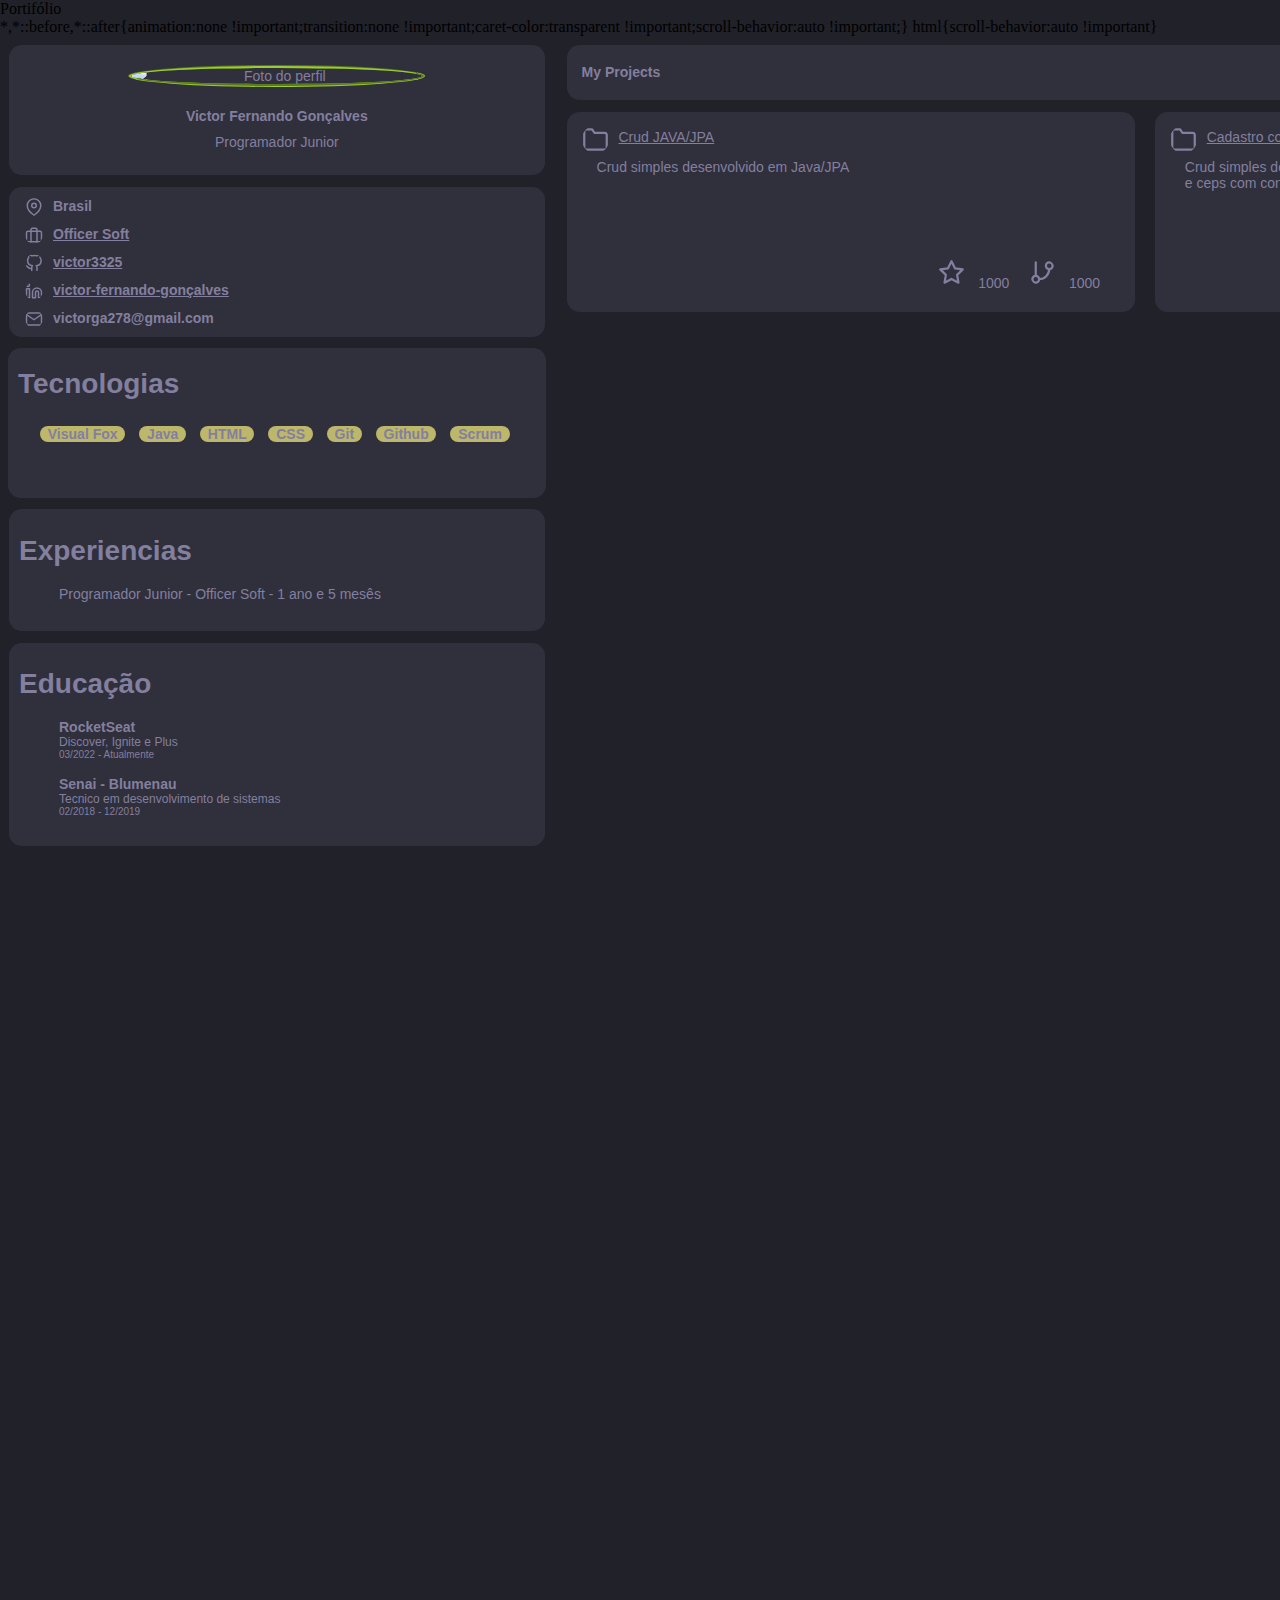
==== Portifolio/index.html @ 975ed20e "Iniciado o primeiro desafio RocketSeat-Portifólio" ====
<!DOCTYPE html>
<html lang="en">
<head>
    <meta charset="UTF-8">
    <meta http-equiv="X-UA-Compatible" content="IE=edge">
    <meta name="viewport" content="width=device-width, initial-scale=1.0">
    <link rel="stylesheet" type="text/css" href="stylesheet.css" media="screen" />
    <script src="html2canvas.js"></script>
    <title>Portifólio</title>
</head>
<body>
    <header class="cabecalho"></header>
    <section class="conteudo">
        <table class="conteudo1">
            <tr>
                <td>
                    <div class="perfil">
                        <img src="https://avatars.githubusercontent.com/u/48810770?s=400&u=113f93f3153cb8ad44223c6747013796f779f025&v=4" alt="Foto do perfil">
                        <br>
                        <span><b>Victor Fernando Gonçalves</b></span>
                        <span>Programador Junior</span>
                    </div>
                </td>
            </tr>
            <tr>
                <td>
                    <table class="info">
                        <tr>
                            <th rowspan="1">
                                <div class="imginfo">
                                    <img src="assets/map-pin.svg" alt="Localizacao">
                                    <span>Brasil</span>
                                </div>
                            </th>
                        </tr>
                        <tr>
                            <th rowspan="1">
                                <div class="imginfo">
                                    <img src="assets/briefcase.svg" alt="Trabalho">
                                    <a target="_blank" href="https://www.officersoft.com.br/Brasil">Officer Soft</a>
                                </div>
                            </th>
                        </tr>
                        <tr>
                            <th rowspan="1">
                                <div class="imginfo">
                                    <img src="assets/github.svg" alt="Git">
                                    <a target="_blank" href="https://github.com/victor3325">victor3325</a>
                                </div>
                            </th>
                        </tr>
                        <tr>
                            <th rowspan="1">
                                <div class="imginfo">
                                    <img src="assets/linkedin.svg" alt="Linkedin">
                                    <a target="_blank" href="https://www.linkedin.com/in/victor-fernando-gon%C3%A7alves-220b46178/">victor-fernando-gon&ccedil;alves</a>
                                </div>
                            </th>
                        </tr>
                        <tr>
                            <th rowspan="1">
                                <div class="imginfo">
                                    <img src="assets/mail.svg" alt="E-mail">
                                    <span>victorga278@gmail.com</span>
                                </div>
                            </th>
                        </tr>
                    </table>
                </td>
            </tr>
            <tr>
                <td class="tecnologias">                    
                    <div>
                        <H1>Tecnologias</H1>
                    </div>
                    <div class="tagstecnologia">
                        <b>                            
                            <p>&nbsp;&nbsp;Visual Fox&nbsp;&nbsp;</p>
                            <p>&nbsp;&nbsp;Java&nbsp;&nbsp;</p>
                            <p>&nbsp;&nbsp;HTML&nbsp;&nbsp;</p>
                            <p>&nbsp;&nbsp;CSS&nbsp;&nbsp;</p>
                            <p>&nbsp;&nbsp;Git&nbsp;&nbsp;</p>
                            <p>&nbsp;&nbsp;Github&nbsp;&nbsp;</p>
                            <p>&nbsp;&nbsp;Scrum&nbsp;&nbsp;</p>
                        </b>                        
                    </div>
                </td>
            </tr>
            <tr>
                <td class="experiencias">
                    <div>
                        <H1>Experiencias</H1>
                        <ul>
                            <li>Programador Junior - Officer Soft - 1 ano e 5 mes&ecirc;s</li>                                        
                        </ul>                            
                    </div>
                </td>
            </tr>
            <tr>
                <td>
                    <div class="educacao">
                        <H1>Educa&ccedil;&atilde;o</H1>
                        <ul>
                            <li><b>RocketSeat</b>
                                <span style="font-size: 12px;">Discover, Ignite e Plus</span>                    
                                <span style="font-size: 10px;">03/2022 - Atualmente</span> 
                            </li>                           
                            <br>      
                            <li><b>Senai - Blumenau</b>
                                <span style="font-size: 12px;">Tecnico em desenvolvimento de sistemas</span>                            
                                <span style="font-size: 10px;">02/2018 - 12/2019</span>       
                            </li>                                          
                        </ul>                            
                    </div>
                </td>
            </tr>
        </table>
        <table class="conteudo2">
            <tr>
                <td>
                    <div class="myprojects">
                        <p class="texto1"><b>My Projects</b></p>
                        <p class="texto2">&nbsp;Veja todos&nbsp;</p>
                    </div>
                </td>
            </tr>
            <tr>
                <td>
                    <div class="projetos">
                        <div class="projeto1">
                            <div class="topoprojeto">
                                <img src="assets/folder.svg" alt="">
                                <a href="https://github.com/victor3325/CrudJavaJpa"><p>Crud JAVA/JPA</p></a>                            
                                <p>Crud simples desenvolvido em Java/JPA</p>                            
                            </div>
                            <div class="icones">
                                <div>
                                    <p class="contritex">1000</p>
                                </div> 
                                <div>
                                    <img class="contriimg" src="assets/git-branch.svg" alt="Contribuições">
                                </div>                                                                                       
                                <div>
                                    <p class="favtex">1000</p>
                                </div>
                                <div>
                                    <img class="favimg" src="assets/star.svg" alt="Favoritos">
                                </div> 
                            </div>         
                        </div>
                    
                        <div class="projeto2">
                            <div class="topoprojeto">
                                <img src="assets/folder.svg" alt="">
                                <a href="https://github.com/victor3325/CadastroCripto"><p>Cadastro com criptografia de senhas</p></a>                            
                                <p>Crud simples desenvolvido em Java/JPA com criptografia de senha com hash e MD5, e ceps com consulta ao webservice de CEP's VIACEP.
                                    Bugs a serem resolvidos.
                                </p>                            
                            </div>
                            <div class="icones">
                                <div>
                                    <p class="contritex">1000</p>
                                </div> 
                                <div>
                                    <img class="contriimg" src="assets/git-branch.svg" alt="Contribuições">
                                </div>                                                                                       
                                <div>
                                    <p class="favtex">1000</p>
                                </div>
                                <div>
                                    <img class="favimg" src="assets/star.svg" alt="Favoritos">
                                </div> 
                            </div>
                        </div>
                    </div>
                </td>
            </tr>
        </table>
    </section>
    <footer class="rodape"></footer>
</body>
</html>
---- Portifolio/stylesheet.css ----
*{
    box-sizing: border-box;
    display: block;
    border-radius: 1vmax;
}

body{ 
    width: 1920px;
    height: 1767px;
    display: block;
    background-color: #21212a;
    font-size: 14px;
}

.conteudo{
    font-family: Verdana, Geneva, Tahoma, sans-serif;
    color: #837f9e;
}

.conteudo1 {
    width: 28%;    
    float: left;       
}

.perfil{
    text-align: center;
    border-radius: 1vmax;
    background-color: #302f3c;
    padding: 20px;
}

.perfil span{
    padding: 5px;
}

.perfil img{ 
    margin-left: 20%;
    width: 60%;
    border-radius: 100%;
    border: 3px groove yellowgreen;   
}

.info{
    width: 100%;
    text-align: left;    
    background-color: #302f3c;
    padding: 5px 5px;
    margin-top: 10px;   
}

.imginfo{
    padding: 5px 10px;
}

.imginfo span{
    color: #837f9e; 
}

.imginfo a{
    color: #837f9e; 
}

.imginfo img{
    width: 18px;  
    float: left;  
    margin-right: 10px;
}

.tecnologias{
    width: 100%;
    height: 150px;
    background-color: #302f3c;
    text-align: left; 
    border-radius: 1vmax;
    margin-top: 10px; 
    padding-left: 10px;
}

.tagstecnologia{
    padding: 0 15px;
}

.tagstecnologia p{
    border-radius: 1vmax;
    background-color: darkkhaki;
    float: left;
    margin: 7px;
}

.experiencias{
    margin-top: 10px;
}

.experiencias div{
    width: 100%;
    background-color: #302f3c;
    border-radius: 1vmax;
    padding-top: 7px;
    padding-bottom: 15px; 
    padding-left: 10px;
}

.educacao{
    margin-top: 10px;
    width: 100%;
    background-color: #302f3c;
    border-radius: 1vmax;
    padding-top: 7px;
    padding-bottom: 15px; 
    padding-left: 10px;
    text-align: left;
}

.conteudo2 {
    width: 60.5%;    
    float: left;  
    margin-left: 20px; 
}

.myprojects{
    background-color: #302f3c;
    width: 100%;
    height: 55px;
    padding: 5px 15px;
}

.texto1{
    width: 81%;
    font-size: 14px;
    float: left;
}

.texto2{
    font-size: 11px;
    float: right;
    width: 6%;
    padding-top: 5px;
}

.projetos{
    width: 100%;
    height: 200px;
    margin-top: 10px;
}

.projetos img{
    width: 5%;
    float: left;
    margin-right: 10px;
    margin-top: -3px;
}

.projetos a{
    color: #837f9e;
    width: 90%;
    margin-top: 12px;
}

.projetos p{
    margin-left: 15px;
    width: 100%;
    margin-top: 10px;
}

.projeto1{
    background-color: #302f3c;
    width: 49%;
    height: 100%;
    padding: 5px 15px;
    float: left;
}

.projeto1 .contriimg{
    width: 5%;    
    float: right;
    margin-left: 0;
}

.projeto1 .contritex{
    margin-left: 0;
    padding: 3px;
    width: 10%;
    float: right;
}

.projeto1 .favimg{
    width: 5%;
    float: right;
    margin-left: 0;
}

.projeto1 .favtex{
    padding: 3px;
    width: 10%;
    float: right;
    margin-left: 0;
}

.projeto2{
    background-color: #302f3c;
    width: 49%;
    height: 100%;
    padding: 5px 15px;
    float: left;
    margin-left: 20px;
}

.projeto2 .contriimg{    
    width: 5%;
    float: right;
    margin-left: 0;
}

.projeto2 .contritex{
    padding: 3px;
    width: 10%;
    float: right;
    margin-left: 0;
}

.projeto2 .favimg{
    width: 5%;
    float: right;
    margin-left: 0;
}

.projeto2 .favtex{
    padding: 3px;
    width: 10%;
    float: right;
    margin-left: 0;
}

.icones{
    height: 30%;
}

.topoprojeto{
    height: 70%;
}
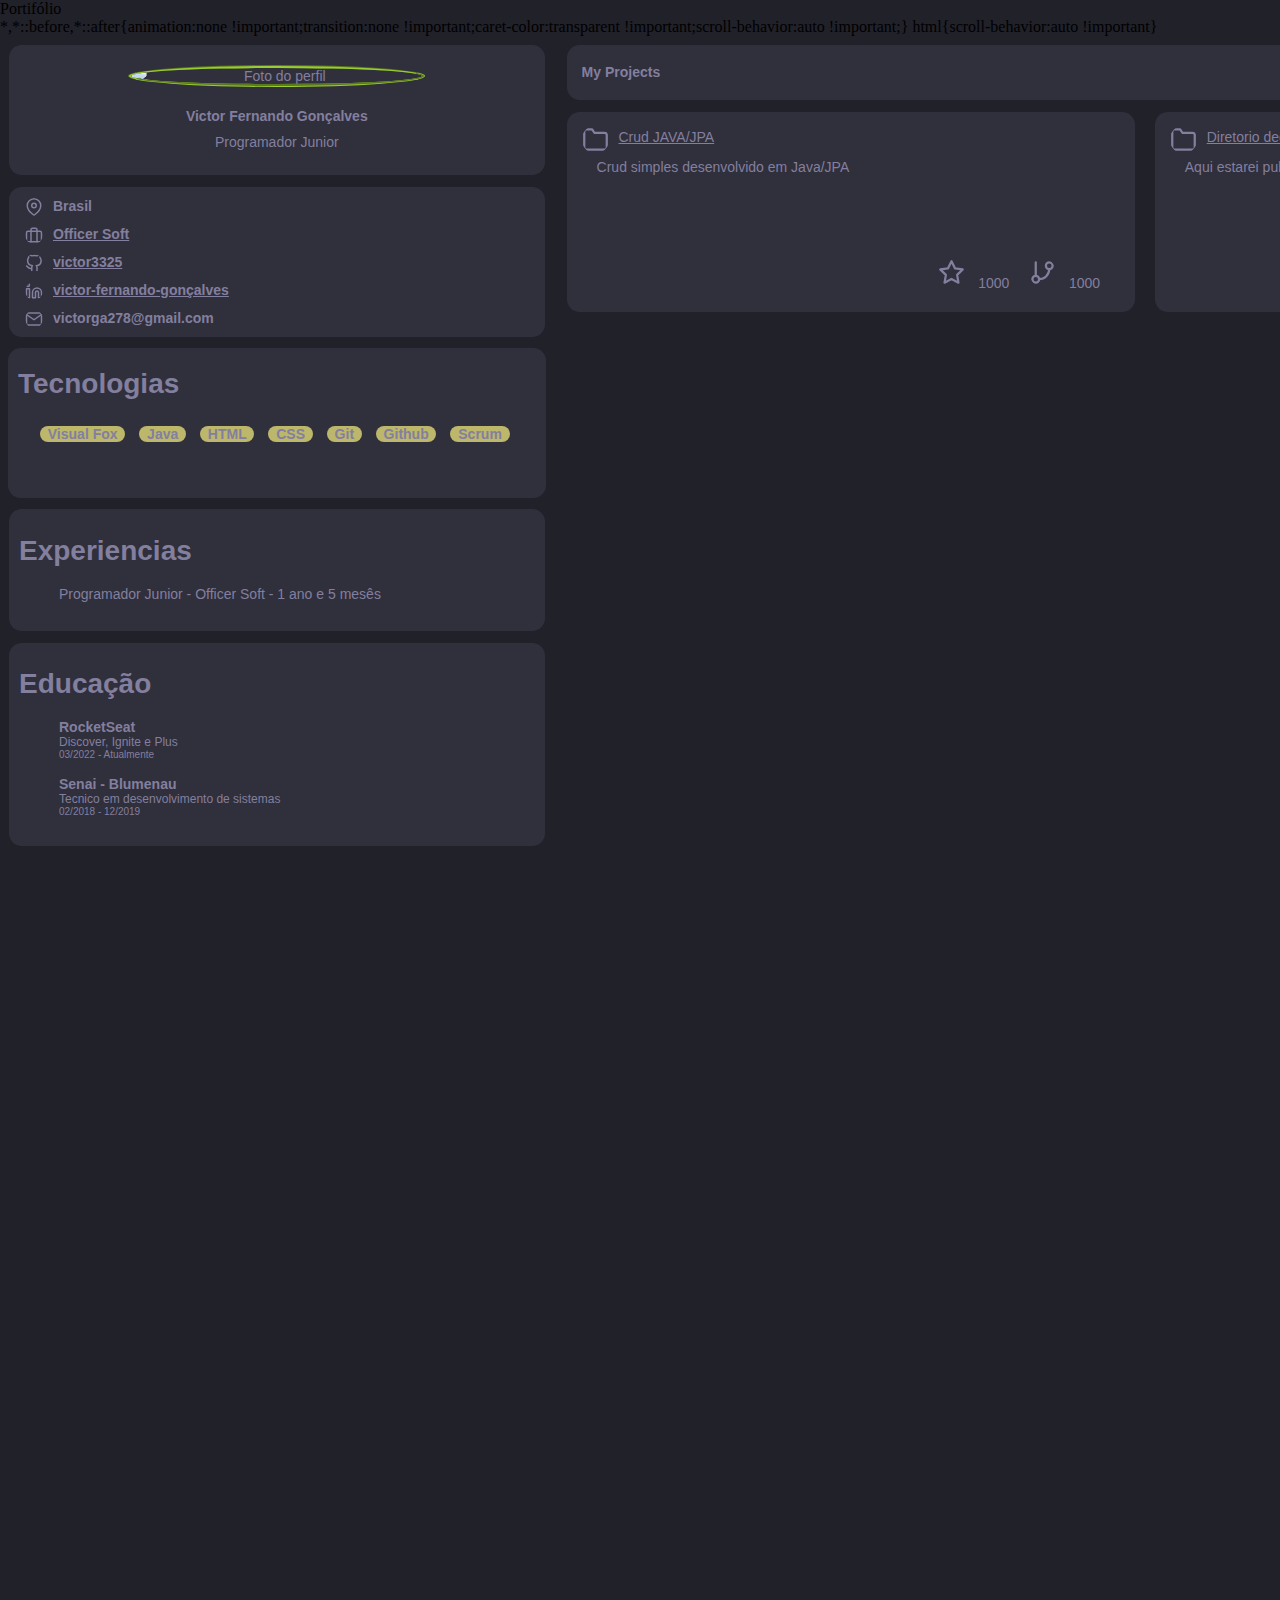
==== commit bc2d22ec: "Alterado o campo de projeto2, incluido o link do diretorio de desafios do rocketseat" ====
--- a/Portifolio/index.html
+++ b/Portifolio/index.html
@@ -152,10 +152,8 @@
                         <div class="projeto2">
                             <div class="topoprojeto">
                                 <img src="assets/folder.svg" alt="">
-                                <a href="https://github.com/victor3325/CadastroCripto"><p>Cadastro com criptografia de senhas</p></a>                            
-                                <p>Crud simples desenvolvido em Java/JPA com criptografia de senha com hash e MD5, e ceps com consulta ao webservice de CEP's VIACEP.
-                                    Bugs a serem resolvidos.
-                                </p>                            
+                                <a href="https://github.com/MPRocketseat/Desafios"><p>Diretorio dedicado aos desafios da RocketSeat</p></a>                            
+                                <p>Aqui estarei publicando os desafios impostos pela RocketSeat no decorrer do curso.</p>                            
                             </div>
                             <div class="icones">
                                 <div>
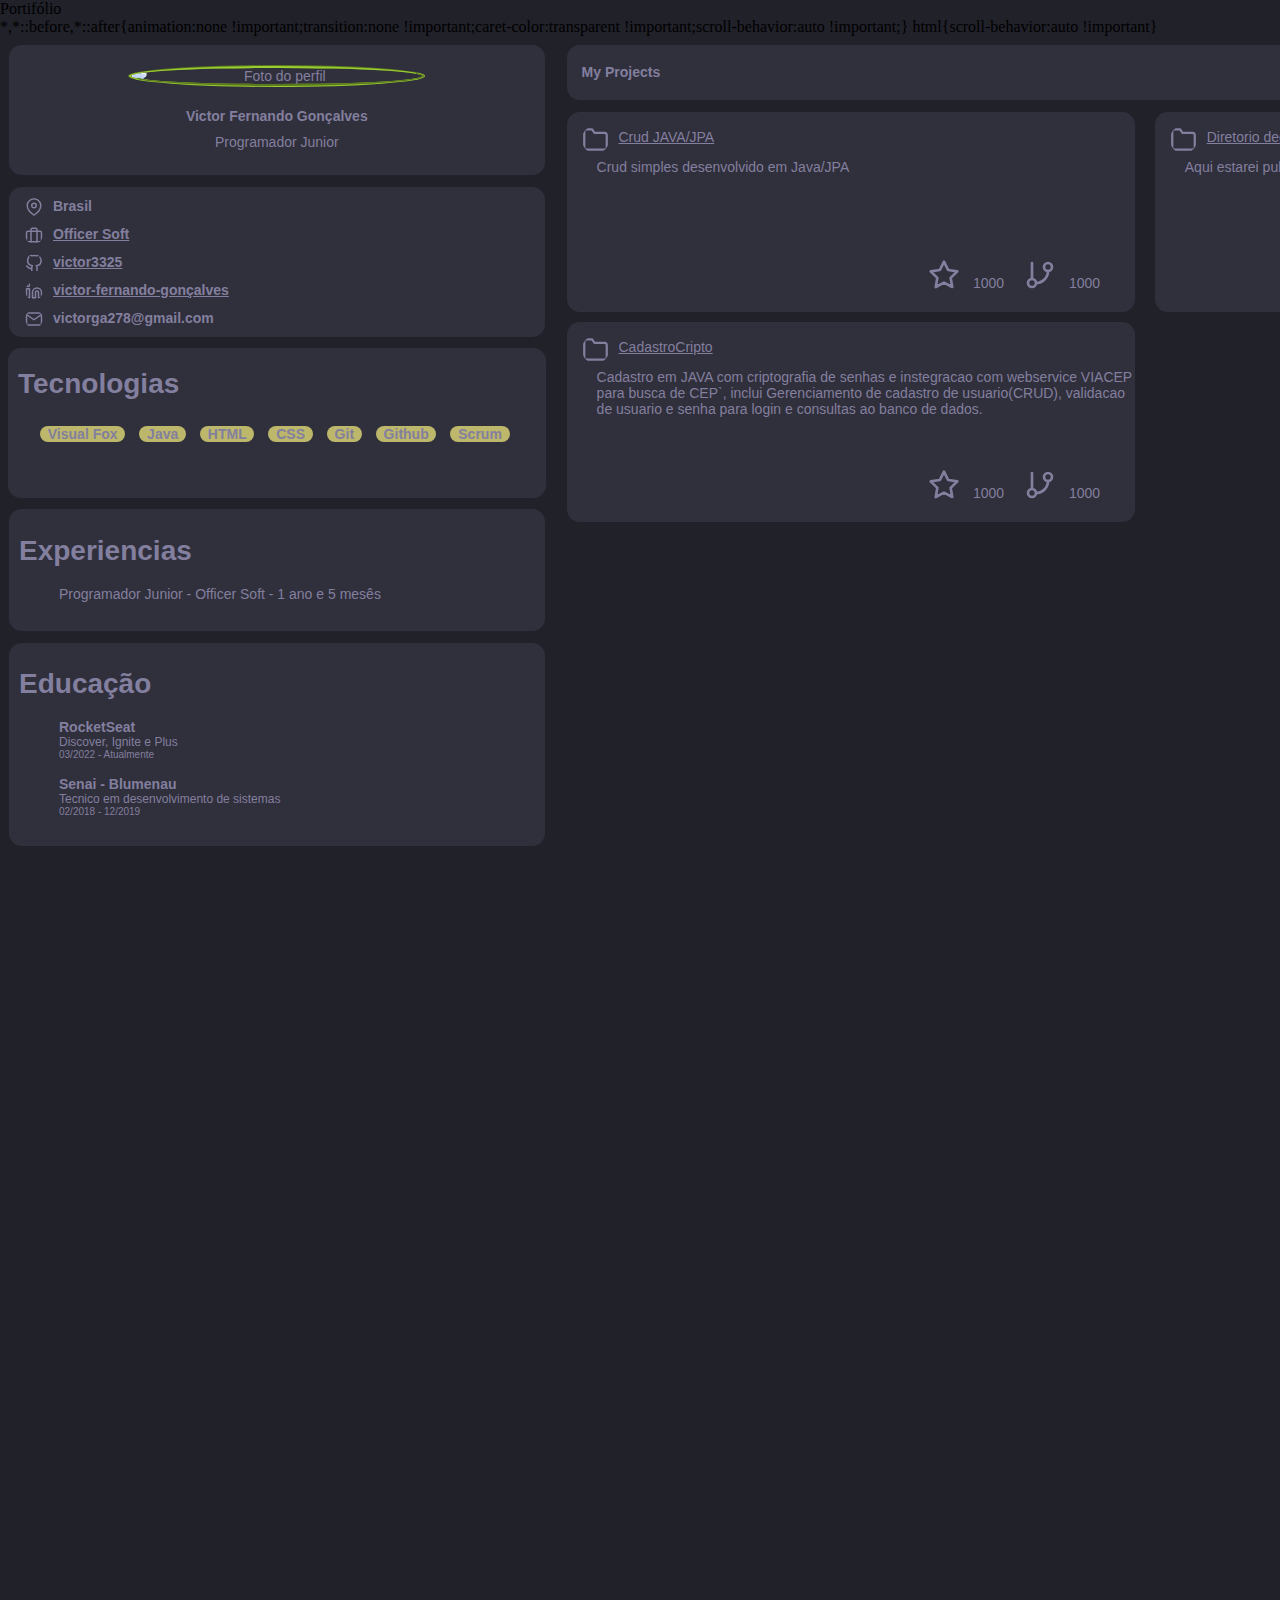
==== commit 1953c39e: "adicionado CadastroCripto aos meus projetos em destaque" ====
--- a/Portifolio/index.html
+++ b/Portifolio/index.html
@@ -170,6 +170,29 @@
                                 </div> 
                             </div>
                         </div>
+
+                        <div class="projeto3">
+                            <div class="topoprojeto">
+                                <img src="assets/folder.svg" alt="">
+                                <a href="https://github.com/victor3325/CadastroCripto"><p>CadastroCripto</p></a>                            
+                                <p>Cadastro em JAVA com criptografia de senhas e instegracao com webservice VIACEP para busca de CEP`, inclui Gerenciamento de cadastro de usuario(CRUD), validacao de usuario e senha para login e consultas ao banco de dados.
+                                </p>                            
+                            </div>
+                            <div class="icones">
+                                <div>
+                                    <p class="contritex">1000</p>
+                                </div> 
+                                <div>
+                                    <img class="contriimg" src="assets/git-branch.svg" alt="Contribuições">
+                                </div>                                                                                       
+                                <div>
+                                    <p class="favtex">1000</p>
+                                </div>
+                                <div>
+                                    <img class="favimg" src="assets/star.svg" alt="Favoritos">
+                                </div> 
+                            </div>
+                        </div>
                     </div>
                 </td>
             </tr>
--- a/Portifolio/stylesheet.css
+++ b/Portifolio/stylesheet.css
@@ -171,7 +171,7 @@
 }
 
 .projeto1 .contriimg{
-    width: 5%;    
+    width: 6%;    
     float: right;
     margin-left: 0;
 }
@@ -184,7 +184,7 @@
 }
 
 .projeto1 .favimg{
-    width: 5%;
+    width: 6%;
     float: right;
     margin-left: 0;
 }
@@ -206,7 +206,7 @@
 }
 
 .projeto2 .contriimg{    
-    width: 5%;
+    width: 6%;
     float: right;
     margin-left: 0;
 }
@@ -219,12 +219,47 @@
 }
 
 .projeto2 .favimg{
-    width: 5%;
+    width: 6%;
     float: right;
     margin-left: 0;
 }
 
 .projeto2 .favtex{
+    padding: 3px;
+    width: 10%;
+    float: right;
+    margin-left: 0;
+}
+
+.projeto3{
+    margin-top: 10px;
+    background-color: #302f3c;
+    width: 49%;
+    height: 100%;
+    padding: 5px 15px;
+    float: left;
+}
+
+.projeto3 .contriimg{    
+    width: 6%;
+    float: right;
+    margin-left: 0;
+}
+
+.projeto3 .contritex{
+    padding: 3px;
+    width: 10%;
+    float: right;
+    margin-left: 0;
+}
+
+.projeto3 .favimg{
+    width: 6%;
+    float: right;
+    margin-left: 0;
+}
+
+.projeto3 .favtex{
     padding: 3px;
     width: 10%;
     float: right;
